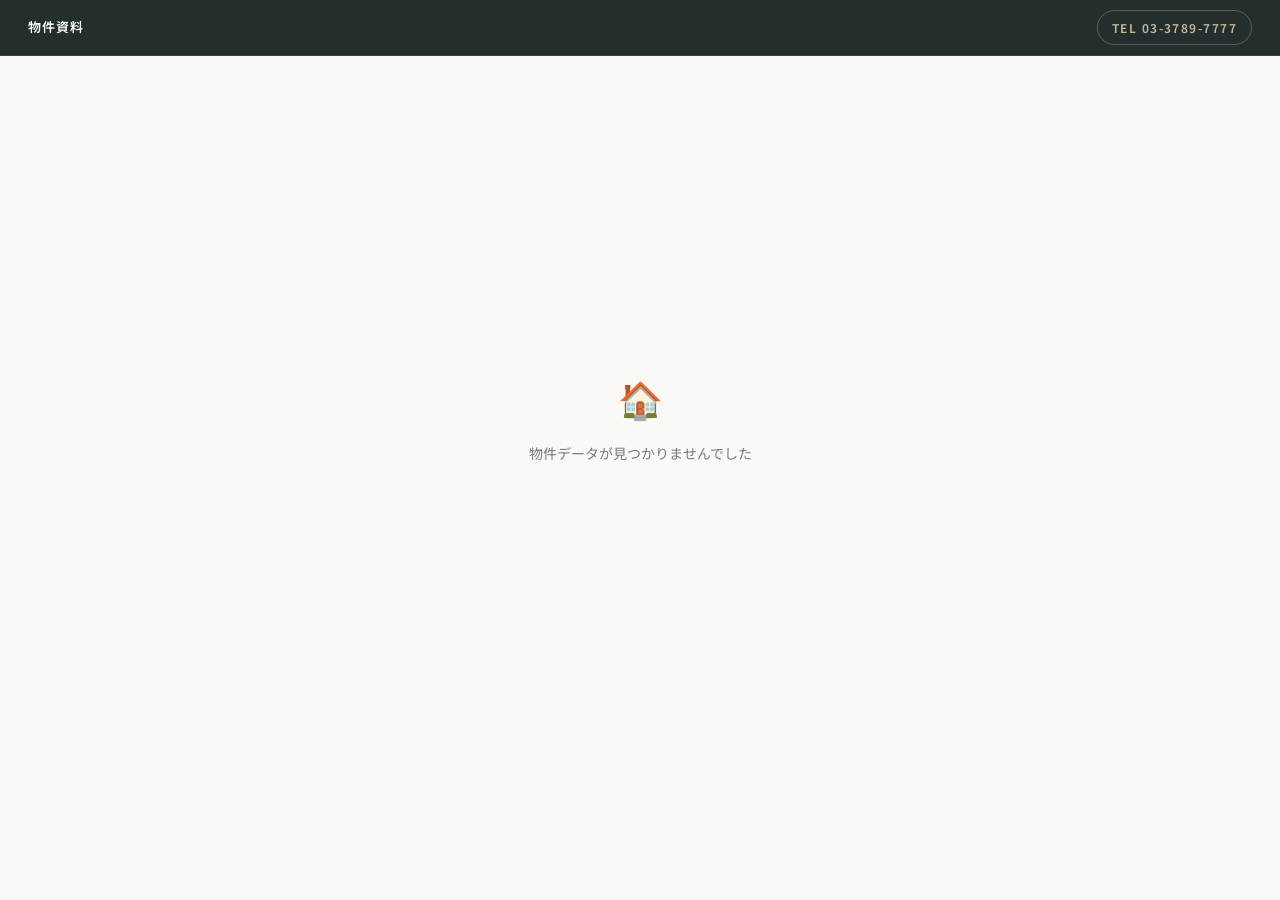
==== property.html @ 70cd2503 "update" ====
<!DOCTYPE html>
<html lang="ja">
<head>
<meta charset="UTF-8">
<meta name="viewport" content="width=device-width, initial-scale=1.0">
<title>物件資料</title>
<link href="https://fonts.googleapis.com/css2?family=Noto+Sans+JP:wght@400;500;600;700&display=swap" rel="stylesheet">
<style>
*{box-sizing:border-box;margin:0;padding:0}
:root{
  --dark:#162221;
  --dark2:#1c2b2a;
  --green:#7eb8a0;
  --green-dim:#5a9a82;
  --gold:#c8b89a;
  --gold2:#e8d8bc;
  --text:#1a1a1a;
  --gray:#7a7a7a;
  --light:#f4f2ec;
  --border:#e5e1d8;
  --white:#ffffff;
  --shadow:0 12px 40px rgba(22,34,33,0.08);
  --fs-base:18px;
  --fs-body:18px;
  --fs-sm:16px;
  --fs-label:15px;
  --fs-hero-eyebrow:13px;
  --fs-hero-company:13px;
  --fs-hero-name:clamp(30px,5.5vw,50px);
  --fs-section-eyebrow:15px;
  --fs-section-title:clamp(24px,3vw,30px);
  --fs-reason-title:20px;
  --fs-reason-desc:18px;
  --fs-madori-spec:24px;
  --fs-madori-desc:18px;
}
body{background:#faf9f6;font-family:'Noto Sans JP','Hiragino Sans','Yu Gothic UI','Meiryo',sans-serif;color:var(--text);font-size:var(--fs-base);line-height:1.75;-webkit-font-smoothing:antialiased}

/* ===== ヘッダー ===== */
#site-header{position:sticky;top:0;z-index:100;background:rgba(22,34,33,0.94);backdrop-filter:blur(14px);border-bottom:1px solid rgba(126,184,160,0.18);padding:0 28px;height:56px;display:flex;align-items:center;justify-content:space-between}
.header-company{font-size:10px;color:#fff;letter-spacing:0.18em;font-weight:500;text-transform:uppercase}
.header-title{font-size:13px;font-weight:600;letter-spacing:0.08em;color:#fff;white-space:nowrap;overflow:hidden;text-overflow:ellipsis;max-width:55%}
.header-tel{font-size:12px;font-weight:600;color:var(--gold);letter-spacing:0.12em;text-decoration:none;border:1px solid rgba(200,184,154,0.35);padding:6px 14px;border-radius:20px;transition:all 0.25s}
.header-tel:hover{color:var(--gold2);border-color:var(--gold);background:rgba(200,184,154,0.08)}

/* ===== ローディング ===== */
#loading{min-height:100vh;display:flex;flex-direction:column;align-items:center;justify-content:center;gap:16px;background:var(--dark)}
.loading-row{display:flex;gap:8px}
.loading-dot{width:8px;height:8px;border-radius:50%;background:var(--green);animation:ld 1.2s ease-in-out infinite}
.loading-dot:nth-child(2){animation-delay:0.2s}
.loading-dot:nth-child(3){animation-delay:0.4s}
@keyframes ld{0%,80%,100%{transform:scale(0.6);opacity:0.4}40%{transform:scale(1);opacity:1}}
.loading-text{font-size:13px;color:rgba(255,255,255,0.5);letter-spacing:0.14em}
#error-msg{display:none;min-height:80vh;align-items:center;justify-content:center;flex-direction:column;gap:12px;color:var(--gray);font-size:14px}
#content{display:none}

/* ===== アニメーション ===== */
.fade-in{opacity:0;transform:translateY(24px);transition:opacity 0.7s ease,transform 0.7s ease}
.fade-in.visible{opacity:1;transform:translateY(0)}

/* ===== ヒーロー ===== */
.hero{color:#fff;padding:0;position:relative;overflow:hidden;background:linear-gradient(135deg,var(--dark) 0%,var(--dark2) 100%);background-size:cover;background-position:center;min-height:360px;display:flex;align-items:flex-end}
.hero-inner{width:100%;max-width:880px;margin:0 auto;padding:44px 28px 36px;position:relative;z-index:1}
.hero::after{content:'';position:absolute;inset:0;background:linear-gradient(to top,rgba(22,34,33,0.15),transparent 40%);pointer-events:none}
.hero-eyebrow,.section-eyebrow,.cta-eyebrow,.reason-icon,.reason-label{display:none!important}
.hero-company{font-size:var(--fs-hero-company);color:#fff;letter-spacing:0.1em;margin-bottom:10px}
.hero-name{font-size:calc(var(--fs-hero-name) - 2px);font-weight:700;letter-spacing:0.04em;line-height:1.25;margin-bottom:6px;text-shadow:0 2px 24px rgba(0,0,0,0.25)}
.hero-room{font-size:calc(var(--fs-hero-name) - 2px);color:#fff;letter-spacing:0.04em;font-weight:500;margin-bottom:18px;display:flex;align-items:center;gap:12px;flex-wrap:wrap}
.hero-sep{color:#fff;opacity:1;font-weight:400}
.hero-price-wrap{margin-bottom:0;padding-top:14px;border-top:1px solid rgba(255,255,255,0.12)}
.hero-price-label{font-size:var(--fs-label);color:#fff;letter-spacing:0.12em;margin-bottom:4px;text-transform:uppercase;font-weight:500}
.hero-price{font-size:var(--fs-hero-name);font-weight:700;color:#fff;letter-spacing:0.02em;line-height:1.25}
.hero-price-suffix{font-size:0.55em;font-weight:500;margin-left:6px;color:#fff;opacity:1}
.hero-tags{display:none!important}

/* ===== セクション共通 ===== */
.section{padding:44px 28px;max-width:840px;margin:0 auto}
.section-full{padding:0;max-width:100%;margin:0}
.section-eyebrow{font-size:var(--fs-section-eyebrow);font-weight:500;color:#fff;letter-spacing:0.16em;margin-bottom:6px;text-transform:uppercase}
.section-title{font-size:var(--fs-section-title);font-weight:700;letter-spacing:0.04em;margin-bottom:20px;color:var(--dark);position:relative;padding-bottom:6px;line-height:1.35}
.section-title::after{content:'';position:absolute;bottom:0;left:0;width:48px;height:2px;background:linear-gradient(90deg,var(--green),transparent);border-radius:1px}

/* ===== メインビジュアル ===== */
#visual-section{padding:32px 28px 0;background:#faf9f6}
.visual-wrap{display:grid;grid-template-columns:1.6fr 1fr;gap:4px;height:460px;max-width:960px;margin:0 auto;border-radius:16px;overflow:hidden;box-shadow:var(--shadow)}
.visual-main{position:relative;overflow:hidden;background:var(--dark)}
.visual-main img,.visual-sub-img img{width:100%;height:100%;object-fit:cover;display:block;transition:transform 1s ease}
.visual-main:hover img,.visual-sub-img:hover img{transform:scale(1.04)}
.visual-sub{display:flex;flex-direction:column;gap:4px}
.visual-sub-img{flex:1;position:relative;overflow:hidden;background:var(--dark)}
.visual-label{position:absolute;bottom:12px;left:14px;font-size:var(--fs-label);color:#fff;letter-spacing:0.1em;background:rgba(22,34,33,0.55);padding:4px 12px;border-radius:20px;backdrop-filter:blur(6px)}

/* ===== おすすめポイント ===== */
#reason-section{background:var(--dark);margin-top:20px}
#reason-section .section{max-width:900px;padding:28px 28px 32px}
#reason-section .section-title{margin-bottom:10px;padding-bottom:3px;color:#fff;line-height:1.3}
.reason-grid{display:grid;grid-template-columns:repeat(3,1fr);gap:10px}
.reason-card{text-align:left;padding:14px 16px;border:1px solid rgba(126,184,160,0.15);border-radius:16px;background:rgba(255,255,255,0.03);transition:border-color 0.3s,transform 0.3s,box-shadow 0.3s}
.reason-card:hover{border-color:rgba(126,184,160,0.45);transform:translateY(-6px);box-shadow:0 16px 40px rgba(0,0,0,0.2)}
.reason-title{font-size:var(--fs-reason-title);font-weight:700;color:#fff;letter-spacing:0.03em;margin-bottom:6px;line-height:1.45}
.reason-desc{font-size:var(--fs-reason-desc);color:#fff;line-height:1.65}

/* ===== 間取り ===== */
.madori-wrap{display:flex;gap:32px;align-items:flex-start;flex-wrap:wrap}
.madori-img{flex:1;min-width:260px;border-radius:14px;overflow:hidden;border:1px solid var(--border);background:#fff;box-shadow:var(--shadow)}
.madori-img img{width:100%;display:block}
.madori-info{flex:1;min-width:220px;padding-top:8px}
.madori-spec{font-size:var(--fs-madori-spec);font-weight:600;letter-spacing:0.06em;margin-bottom:16px;color:var(--dark)}
.madori-desc{font-size:var(--fs-madori-desc);line-height:1.85;color:#555}

/* ===== ギャラリー ===== */
#gallery-section{max-width:100%;padding:44px 28px;background:#fff}
#gallery-section .inner{max-width:920px;margin:0 auto}
.slider-wrap{position:relative;width:100%;aspect-ratio:16/9;border-radius:16px;overflow:hidden;background:#111;user-select:none;box-shadow:var(--shadow)}
.slider-track{display:flex;height:100%;transition:transform 0.45s cubic-bezier(0.25,0.46,0.45,0.94)}
.slider-slide{flex:0 0 100%;height:100%;position:relative}
.slider-slide img{width:100%;height:100%;object-fit:cover;display:block}
.slider-cap{position:absolute;bottom:0;left:0;right:0;padding:24px 28px 20px;background:linear-gradient(to top,rgba(22,34,33,0.7),transparent);color:#fff;pointer-events:none}
.slider-label{font-size:var(--fs-label);color:rgba(255,255,255,0.9);letter-spacing:0.1em;text-transform:uppercase;font-weight:500}
.slider-btn{position:absolute;top:50%;transform:translateY(-50%);width:44px;height:44px;border-radius:50%;background:rgba(255,255,255,0.75);backdrop-filter:blur(8px);border:none;color:var(--dark);font-size:18px;cursor:pointer;display:flex;align-items:center;justify-content:center;z-index:10;padding:0;transition:all 0.25s;box-shadow:0 4px 16px rgba(0,0,0,0.15)}
.slider-btn:hover{background:#fff;transform:translateY(-50%) scale(1.06)}
.slider-btn.prev{left:16px}
.slider-btn.next{right:16px}
.slider-dots{display:flex;justify-content:center;gap:8px;margin-top:16px}
.slider-dot{width:7px;height:7px;border-radius:50%;background:var(--border);border:none;cursor:pointer;padding:0;transition:all 0.25s}
.slider-dot.active{background:var(--dark);transform:scale(1.35)}

/* ===== 交通 ===== */
.access-intro{font-size:var(--fs-body);line-height:1.85;color:#444;margin-bottom:24px;padding:20px 22px;background:var(--light);border-radius:12px;border-left:3px solid var(--green)}
.access-list{list-style:none;display:flex;flex-direction:column;gap:10px;margin-bottom:28px}
.access-list li{display:flex;align-items:center;gap:14px;font-size:var(--fs-body);padding:16px 20px;background:#fff;border-radius:12px;border:1px solid var(--border);box-shadow:0 2px 8px rgba(0,0,0,0.03)}
.access-dot{width:7px;height:7px;border-radius:50%;background:var(--green);flex-shrink:0;box-shadow:0 0 0 3px rgba(126,184,160,0.2)}
.access-list li strong{font-weight:700;color:var(--dark);min-width:120px}
.access-walk{font-weight:700;font-size:calc(var(--fs-body) + 1px);color:var(--dark);flex-shrink:0}
.map-container{width:100%;aspect-ratio:16/10;border-radius:14px;overflow:hidden;border:1px solid var(--border);box-shadow:var(--shadow)}
.map-container iframe{width:100%;height:100%;border:0;display:block}

/* ===== リノベ ===== */
.reno-hero{background:linear-gradient(135deg,var(--dark),var(--dark2));border-radius:16px;padding:32px 36px;margin-bottom:28px;color:#fff}
.reno-hero-text{font-size:19px;font-weight:300;letter-spacing:0.06em;line-height:1.85}
.reno-hero-text em{color:#fff;font-style:normal;font-weight:600}
.equip-list{display:grid;grid-template-columns:1fr 1fr;gap:0;border:1px solid var(--border);border-radius:12px;overflow:hidden;background:#fff;box-shadow:0 2px 12px rgba(0,0,0,0.04)}
.equip-item{font-size:var(--fs-body);padding:13px 16px;border-bottom:1px solid var(--border);display:flex;align-items:center;gap:10px}
.equip-item:nth-child(odd){border-right:1px solid var(--border)}
.equip-item::before{content:'';width:4px;height:4px;border-radius:50%;background:var(--green);flex-shrink:0}

/* ===== 物件概要 ===== */
.spec-table{width:100%;border-collapse:collapse;border-radius:12px;overflow:hidden;border:1px solid var(--border);background:#fff;box-shadow:0 2px 12px rgba(0,0,0,0.04)}
.spec-table tr{border-bottom:1px solid var(--border)}
.spec-table tr:last-child{border-bottom:none}
.spec-table td{padding:15px 18px;font-size:calc(var(--fs-body) + 1px);vertical-align:top;line-height:1.7}
.spec-table td:first-child{font-weight:600;color:var(--gray);width:30%;background:var(--light);font-size:calc(var(--fs-sm) + 1px);letter-spacing:0.06em;white-space:nowrap}
.spec-highlight{font-size:inherit;font-weight:inherit;color:inherit}

/* ===== 費用 ===== */
.cost-hero{background:linear-gradient(135deg,var(--dark),var(--dark2));border-radius:16px;padding:36px;color:#fff;margin-bottom:20px;text-align:center}
.cost-hero-label{font-size:var(--fs-label);color:#fff;letter-spacing:0.12em;margin-bottom:12px;font-weight:500;text-transform:uppercase}
.cost-hero-value{font-size:clamp(40px,9vw,64px);font-weight:700;line-height:1}
.cost-grid{display:grid;grid-template-columns:1fr 1fr;gap:14px;margin-bottom:18px}
.cost-card{background:#fff;border-radius:12px;padding:16px 18px;border:1px solid var(--border);display:flex;align-items:baseline;flex-wrap:wrap;gap:0}
.cost-card-label{font-size:var(--fs-label);color:var(--gray);margin-bottom:0;letter-spacing:0.06em;flex-shrink:0;white-space:nowrap;font-weight:600}
.cost-card-label::after{content:'｜';margin:0 8px;color:rgba(0,0,0,0.22);font-weight:400}
.cost-card-value{font-size:28px;font-weight:700;color:var(--dark);line-height:1.2;flex:1;min-width:0}
.chart-wrap{background:#fff;border-radius:12px;padding:24px;border:1px solid var(--border)}
.chart-title{font-size:var(--fs-sm);color:var(--gray);margin-bottom:18px;letter-spacing:0.06em}
.bar-row{display:flex;align-items:center;gap:12px;margin-bottom:14px}
.bar-label{font-size:var(--fs-sm);width:56px;flex-shrink:0}
.bar-track{flex:1;height:6px;background:var(--border);border-radius:3px;overflow:hidden}
.bar-fill{height:100%;border-radius:3px;width:0%;transition:width 1.6s cubic-bezier(0.4,0,0.2,1)}
.bar-val{font-size:var(--fs-sm);color:var(--gray);width:80px;text-align:right;flex-shrink:0}
.cost-note{font-size:var(--fs-sm);color:var(--gray);line-height:1.85;padding:16px;background:var(--light);border-radius:10px;margin-top:16px}

/* ===== エリア・施設・スポット ===== */
.area-block{margin-bottom:32px;padding:24px;background:#fff;border-radius:12px;border:1px solid var(--border)}
.area-block-title{font-size:var(--fs-body);font-weight:700;margin-bottom:12px;padding-left:14px;border-left:3px solid var(--dark);color:var(--dark);letter-spacing:0.06em}
.area-text{font-size:var(--fs-body);line-height:1.85;color:#555}
.facility-grid{display:grid;grid-template-columns:1fr 1fr;gap:24px}
.facility-cat{font-size:var(--fs-label);font-weight:700;color:var(--gray);letter-spacing:0.12em;margin-bottom:12px;padding-bottom:8px;border-bottom:1px solid var(--border);text-transform:uppercase}
.facility-list{list-style:none;display:flex;flex-direction:column;gap:8px}
.facility-list li{font-size:var(--fs-body);line-height:1.7;color:#555;display:flex;align-items:baseline;gap:8px}
.facility-list li::before{content:'';width:4px;height:4px;border-radius:50%;background:var(--green);flex-shrink:0}
.spot-card{background:#fff;border-radius:12px;padding:24px;margin-bottom:14px;border:1px solid var(--border);box-shadow:0 2px 8px rgba(0,0,0,0.03)}
.spot-name{font-size:19px;font-weight:700;margin-bottom:8px;letter-spacing:0.04em;color:var(--dark)}
.spot-desc{font-size:var(--fs-body);line-height:1.85;color:#555}

/* ===== CTA ===== */
#cta-section{background:var(--dark);margin-top:20px}
#cta-section .section{max-width:680px;text-align:center;padding:48px 28px}
.cta-eyebrow{font-size:var(--fs-section-eyebrow);font-weight:500;color:#fff;letter-spacing:0.18em;margin-bottom:16px;text-transform:uppercase}
.cta-title{font-size:clamp(24px,4vw,32px);font-weight:700;color:#fff;letter-spacing:0.04em;margin-bottom:10px;line-height:1.45}
.cta-sub{font-size:var(--fs-body);color:rgba(255,255,255,0.55);line-height:1.85;margin-bottom:28px}
.cta-btn{display:inline-flex;flex-direction:column;align-items:center;gap:4px;background:var(--gold);color:var(--dark);border-radius:60px;padding:22px 52px;text-decoration:none;transition:all 0.3s;box-shadow:0 8px 32px rgba(200,184,154,0.25)}
.cta-btn:hover{background:var(--gold2);transform:translateY(-3px);box-shadow:0 14px 40px rgba(200,184,154,0.35)}
.cta-btn-label{font-size:var(--fs-label);letter-spacing:0.12em;font-weight:600}
.cta-btn-tel{font-size:clamp(30px,6vw,40px);font-weight:700;letter-spacing:0.06em;line-height:1.1}
.cta-btn-sub{font-size:var(--fs-sm);letter-spacing:0.06em;opacity:0.65}
.cta-note{font-size:var(--fs-sm);color:rgba(255,255,255,0.35);margin-top:24px}

/* ===== フッター ===== */
.footer{background:var(--dark);color:#fff;padding:36px 28px;text-align:center;border-top:1px solid rgba(126,184,160,0.15)}
.footer-company{font-size:var(--fs-body);font-weight:600;letter-spacing:0.12em;margin-bottom:6px}
.footer-sub{font-size:var(--fs-label);font-weight:500;color:#fff;letter-spacing:0.16em;margin-bottom:20px}
.footer-note{font-size:var(--fs-sm);color:rgba(255,255,255,0.35);line-height:1.95;max-width:560px;margin:0 auto}

/* ===== 固定CTA ===== */
#fixed-cta{display:none;position:fixed;bottom:0;left:0;right:0;background:var(--gold);z-index:200;padding:14px 20px;justify-content:center;box-shadow:0 -4px 24px rgba(0,0,0,0.12)}
#fixed-cta a{color:var(--dark);text-decoration:none;font-weight:700;font-size:var(--fs-body);letter-spacing:0.04em}

/* ===== レスポンシブ ===== */
html{overflow-x:hidden}
img,video,iframe{max-width:100%}

/* タブレット */
@media(max-width:900px){
  .visual-wrap{grid-template-columns:1fr 1fr;height:380px}
  .visual-sub{flex-direction:column}
  .reason-grid{grid-template-columns:repeat(2,1fr)}
  .reason-grid .reason-card:last-child:nth-child(odd){grid-column:1/-1;max-width:none;width:100%}
  #reason-section .section{padding:28px 24px}
  .madori-wrap{gap:24px}
  .madori-img,.madori-info{min-width:100%;flex:1 1 100%}
}

/* スマートフォン — 可読性最優先（本文20px / ALQ説明19px） */
@media(max-width:640px){
  :root{
    --fs-base:20px;
    --fs-body:20px;
    --fs-sm:18px;
    --fs-label:17px;
    --fs-hero-eyebrow:17px;
    --fs-hero-company:16px;
    --fs-hero-name:clamp(30px,8vw,38px);
    --fs-section-eyebrow:17px;
    --fs-section-title:27px;
    --fs-reason-title:22px;
    --fs-reason-desc:19px;
    --fs-madori-spec:25px;
    --fs-madori-desc:20px;
  }
  body{padding-bottom:60px;line-height:1.65}
  #site-header{padding:0 12px;height:52px;gap:6px}
  .header-company{display:none}
  .header-title{flex:1;min-width:0;max-width:none;font-size:15px;letter-spacing:0.02em}
  .header-tel{flex-shrink:0;font-size:14px;padding:5px 10px;letter-spacing:0.02em;white-space:nowrap}

  .hero{min-height:280px;background-position:65% center}
  .hero-inner{padding:28px 16px 24px}
  .hero-company{margin-bottom:6px;letter-spacing:0.06em}
  .hero-name{margin-bottom:4px;letter-spacing:0.02em;line-height:1.3}
  .hero-room{margin-bottom:10px;letter-spacing:0.02em;gap:8px;font-weight:500}
  .hero-price-wrap{padding-top:10px}
  .hero-price-label{letter-spacing:0.08em;margin-bottom:0}

  .section{padding:26px 16px}
  .section-title{margin-bottom:12px;letter-spacing:0.04em;padding-bottom:3px}

  #visual-section{padding:18px 14px 0}
  .visual-wrap{grid-template-columns:1fr;height:auto;border-radius:12px}
  .visual-main{aspect-ratio:4/3;height:auto}
  .visual-sub{flex-direction:row;height:110px}
  .visual-label{letter-spacing:0.06em;padding:4px 10px;bottom:8px;left:10px}
  .visual-main:hover img,.visual-sub-img:hover img{transform:none}

  #reason-section{margin-top:12px}
  #reason-section .section{padding:18px 16px 22px}
  #reason-section .section-title{margin-bottom:6px;padding-bottom:2px}
  .reason-grid{grid-template-columns:1fr;gap:5px}
  .reason-grid .reason-card:last-child:nth-child(odd){max-width:none}
  .reason-card{padding:11px 13px;border-radius:10px}
  .reason-card:hover{transform:none}
  .reason-title{margin-bottom:3px;line-height:1.35}
  .reason-desc{line-height:1.55}

  #madori-section .section-title{margin-bottom:12px}
  .madori-wrap{gap:14px}
  .madori-info{padding-top:0}
  .madori-spec{margin-bottom:8px}
  .madori-desc{line-height:1.55}

  #gallery-section{padding:26px 16px}
  #gallery-section .section-title{margin-bottom:12px}
  .slider-wrap{border-radius:12px;aspect-ratio:4/3}
  .slider-label{letter-spacing:0.08em}
  .slider-btn{width:40px;height:40px;font-size:17px}
  .slider-btn.prev{left:8px}
  .slider-btn.next{right:8px}
  .slider-cap{padding:12px 14px 10px}
  .slider-dots{margin-top:10px;gap:6px}

  #access-section .section-title{margin-bottom:12px}
  .access-intro{padding:12px 14px;line-height:1.55;margin-bottom:12px}
  .access-list{gap:5px;margin-bottom:16px}
  .access-list li{flex-direction:column;align-items:flex-start;gap:2px;padding:9px 12px;line-height:1.45}
  .access-list li strong{min-width:0;line-height:1.35}
  .access-walk{line-height:1.3}
  .map-container{aspect-ratio:4/3;border-radius:12px}

  #reno-section .section-title{margin-bottom:12px}
  .reno-hero{padding:16px 14px;border-radius:10px;margin-bottom:14px}
  .reno-hero-text{font-size:19px;line-height:1.55}
  .equip-list{grid-template-columns:1fr}
  .equip-item{padding:11px 14px;line-height:1.45}
  .equip-item:nth-child(odd){border-right:none}

  .spec-table{display:block;border:1px solid var(--border);border-radius:12px;overflow:hidden;background:#fff;box-shadow:none;padding:2px 0}
  .spec-table tbody{display:block}
  .spec-table tr{display:block;border:none;margin:0;border-radius:0;box-shadow:none;background:transparent}
  .spec-table td{display:block;width:100%!important;padding:0;white-space:normal;line-height:1.45}
  .spec-table td:first-child{background:transparent;border:none;padding:6px 16px 0;font-weight:600;color:var(--gray);letter-spacing:0.02em;font-size:calc(var(--fs-sm) + 1px)}
  .spec-table td:last-child{padding:0 16px 6px;color:var(--dark);font-size:calc(var(--fs-body) + 1px)}
  .spec-table tr:first-child td:first-child{padding-top:8px}
  .spec-table tr:last-child td:last-child{padding-bottom:8px}
  #spec-section.section{padding-top:24px;padding-bottom:24px}
  #spec-section .section-title{margin-bottom:12px}

  #cost-section .section-title{margin-bottom:12px}
  .cost-hero{padding:22px 16px;border-radius:10px;margin-bottom:12px}
  .cost-hero-label{letter-spacing:0.08em;margin-bottom:8px}
  .cost-grid{grid-template-columns:1fr;gap:6px;margin-bottom:12px}
  .cost-card{padding:11px 14px;align-items:baseline}
  .cost-card-label{font-size:var(--fs-label);line-height:1.35}
  .cost-card-label::after{margin:0 6px}
  .cost-card-value{font-size:28px;line-height:1.2}
  .chart-wrap{padding:14px}
  .chart-title{margin-bottom:10px;line-height:1.45}
  .bar-row{flex-wrap:wrap;gap:6px;margin-bottom:10px}
  .bar-label{width:100%}
  .bar-val{width:auto;text-align:left}
  .bar-track{flex:1 1 100%;order:3}
  .cost-note{line-height:1.55;padding:12px;margin-top:10px}

  .area-block{padding:14px;margin-bottom:8px;border-radius:10px}
  .area-block-title{margin-bottom:5px;padding-left:12px;line-height:1.35}
  .area-text{line-height:1.55}
  #area-section.section,#facility-section.section,#spot-section.section{padding-top:24px;padding-bottom:24px}
  #area-section .section-title,#facility-section .section-title,#spot-section .section-title{margin-bottom:10px;padding-bottom:2px}
  #facility-section.section{padding-top:20px;padding-bottom:20px}
  #facility-section .section-title{margin-bottom:8px;padding-bottom:2px}
  .facility-grid{grid-template-columns:1fr;gap:6px}
  .facility-cat{margin-bottom:2px;padding-bottom:2px;letter-spacing:0.06em;line-height:1.25;font-size:calc(var(--fs-label) - 1px)}
  .facility-list{gap:1px}
  .facility-list li{line-height:1.35;gap:5px;padding:1px 0}
  .facility-list li::before{width:3px;height:3px}
  .spot-card{padding:13px;margin-bottom:6px;border-radius:10px}
  .spot-name{font-size:20px;margin-bottom:3px;line-height:1.3}
  .spot-desc{line-height:1.55}

  #cta-section{margin-top:12px}
  #cta-section .section{padding:28px 16px}
  .cta-eyebrow{letter-spacing:0.14em}
  .cta-title{font-size:clamp(26px,6.5vw,32px);margin-bottom:8px;line-height:1.35}
  .cta-sub{margin-bottom:18px;line-height:1.55}
  .cta-btn{width:100%;max-width:320px;padding:16px 20px;border-radius:48px;gap:2px}
  .cta-btn-label{letter-spacing:0.12em}
  .cta-btn-tel{font-size:clamp(34px,8.5vw,40px)}
  .cta-note{line-height:1.55;margin-top:14px}

  .footer{padding:28px 16px}
  .footer-company{margin-bottom:4px}
  .footer-note{line-height:1.55}

  #fixed-cta{display:flex;padding:14px 12px}
  #fixed-cta a{letter-spacing:0.02em;white-space:nowrap}
}

/* 小型スマートフォン — 文字は縮小せずレイアウトのみ調整 */
@media(max-width:380px){
  .header-tel{font-size:13px;padding:5px 8px}
  .visual-sub{height:100px}
}
</style>
</head>
<body>

<div id="site-header">
  <div class="header-title" id="header-title">物件資料</div>
  <a class="header-tel" href="tel:0337897777">TEL 03-3789-7777</a>
</div>

<div id="loading">
  <div class="loading-row">
    <div class="loading-dot"></div>
    <div class="loading-dot"></div>
    <div class="loading-dot"></div>
  </div>
  <div class="loading-text">読み込み中…</div>
</div>

<div id="error-msg">
  <div style="font-size:36px">🏠</div>
  <div>物件データが見つかりませんでした</div>
</div>

<div id="content"></div>

<!-- 固定CTAバー（モバイル用） -->
<div id="fixed-cta">
  <a href="tel:0337897777">📞 お問い合わせ・内見予約：03-3789-7777</a>
</div>

<script src="js/property-name-fix.js"></script>
<script src="js/lp-render.js"></script>
<script>
var SUPABASE_URL='https://bypticegujbxgvcctkju.supabase.co';
var SUPABASE_ANON='eyJhbGciOiJIUzI1NiIsInR5cCI6IkpXVCJ9.eyJpc3MiOiJzdXBhYmFzZSIsInJlZiI6ImJ5cHRpY2VndWpieGd2Y2N0a2p1Iiwicm9sZSI6ImFub24iLCJpYXQiOjE3ODE0NzA3OTUsImV4cCI6MjA5NzA0Njc5NX0.4fzXRVUYKzkDDmOzEiq3PP0Wk8ZujdD7AJAYivnWgbc';
var TABLE_PROPERTIES='tkms-mansion-properties';

async function load(){
  var id=new URLSearchParams(location.search).get('id');
  if(!id){showError();return;}
  try{
    var r=await fetch(SUPABASE_URL+'/rest/v1/'+TABLE_PROPERTIES+'?id=eq.'+id+'&select=*',{
      headers:{'apikey':SUPABASE_ANON,'Authorization':'Bearer '+SUPABASE_ANON}
    });
    var data=await r.json();
    if(!data||!data[0]){showError();return;}
    var prop=data[0];
    var displayName=prop.name||'物件資料';
    if(window.LPRender&&LPRender.cleanDisplayName) displayName=LPRender.cleanDisplayName(displayName);
    document.title=displayName+' — 東京マンション株式会社';
    document.getElementById('header-title').textContent=displayName;
    var html='';
    if(prop.property_data&&prop.property_data.info){
      html=LPRender.renderProperty(prop.property_data);
    } else if(prop.html_content){
      html=prop.html_content;
    } else {
      showError(); return;
    }
    document.getElementById('content').innerHTML=html;
    document.getElementById('loading').style.display='none';
    document.getElementById('content').style.display='block';
    setTimeout(initAll,60);
  }catch(e){console.error(e);showError();}
}

function showError(){
  document.getElementById('loading').style.display='none';
  document.getElementById('error-msg').style.display='flex';
}

function initAll(){
  document.querySelectorAll('.hero-tags,.hero-eyebrow,.section-eyebrow,.cta-eyebrow,.reason-icon,.reason-label,.footer-sub').forEach(function(el){el.remove();});
  initFadeIn();
  initSlider();
  initCostObserver();
}

function initFadeIn(){
  var els=document.querySelectorAll('.fade-in');
  var obs=new IntersectionObserver(function(entries){
    entries.forEach(function(e){if(e.isIntersecting){e.target.classList.add('visible');obs.unobserve(e.target);}});
  },{threshold:0.08});
  els.forEach(function(el){obs.observe(el);});
}

function initCostObserver(){
  var s=document.getElementById('cost-section');
  if(!s)return;
  var obs=new IntersectionObserver(function(entries){
    if(entries[0].isIntersecting){obs.disconnect();setTimeout(animateCost,300);}
  },{threshold:0.15});
  obs.observe(s);
}

function animateCost(){
  document.querySelectorAll('[data-cu]').forEach(function(el){
    var target=parseInt(el.getAttribute('data-cu'));
    var sf=el.getAttribute('data-sf')||'';
    var s=0,dur=1600,step=16;
    var tm=setInterval(function(){
      s+=target/(dur/step);
      if(s>=target){s=target;clearInterval(tm);}
      el.textContent=Math.floor(s).toLocaleString()+sf;
    },step);
  });
  document.querySelectorAll('.bar-fill').forEach(function(el){
    setTimeout(function(){el.style.width=el.getAttribute('data-w')+'%';},400);
  });
}

function initSlider(){
  var section=document.getElementById('gallery-section');
  if(!section)return;
  var wrap=section.querySelector('.slider-wrap');
  if(wrap){setupSlider(wrap);return;}

  var items=[];
  section.querySelectorAll('img').forEach(function(img){
    if(!img.src||img.src===window.location.href)return;
    var card=img.closest('[class]');
    var label='';
    if(card){var lel=card.querySelector('.slider-label,.gallery-label,.photo-label');if(lel)label=lel.textContent.trim();}
    items.push({src:img.src,label:label});
  });
  if(!items.length)return;

  var wrap=document.createElement('div');
  wrap.className='slider-wrap';
  var track=document.createElement('div');
  track.className='slider-track';
  items.forEach(function(item){
    var slide=document.createElement('div');
    slide.className='slider-slide';
    var img=document.createElement('img');
    img.src=item.src;img.alt=item.label;img.loading='lazy';
    slide.appendChild(img);
    if(item.label){
      var cap=document.createElement('div');
      cap.className='slider-cap';
      cap.innerHTML='<div class="slider-label">'+item.label+'</div>';
      slide.appendChild(cap);
    }
    track.appendChild(slide);
  });
  wrap.appendChild(track);

  var pb=document.createElement('button');pb.className='slider-btn prev';pb.innerHTML='&#8592;';
  var nb=document.createElement('button');nb.className='slider-btn next';nb.innerHTML='&#8594;';
  wrap.appendChild(pb);wrap.appendChild(nb);

  var dots=document.createElement('div');dots.className='slider-dots';
  items.forEach(function(_,i){var d=document.createElement('button');d.className='slider-dot'+(i===0?' active':'');dots.appendChild(d);});

  var inner=section.querySelector('.inner')||section;
  Array.from(inner.children).forEach(function(el){
    if(!el.classList.contains('section-eyebrow')&&!el.classList.contains('section-title'))el.remove();
  });
  inner.appendChild(wrap);
  inner.appendChild(dots);
  setupSlider(wrap);
}

function setupSlider(wrap){
  var track=wrap.querySelector('.slider-track');
  var slides=wrap.querySelectorAll('.slider-slide');
  var section=wrap.closest('.section,.section-full')||wrap.parentElement.parentElement;
  var dots=section?section.querySelectorAll('.slider-dot'):[];
  var pb=wrap.querySelector('.slider-btn.prev');
  var nb=wrap.querySelector('.slider-btn.next');
  if(!track||!slides.length)return;
  var cur=0,startX=0,dragging=false;
  function go(n){
    cur=(n+slides.length)%slides.length;
    track.style.transform='translateX(-'+(cur*100)+'%)';
    dots.forEach(function(d,i){d.classList.toggle('active',i===cur);});
  }
  if(slides.length<=1){if(pb)pb.style.display='none';if(nb)nb.style.display='none';}
  if(pb)pb.addEventListener('click',function(){go(cur-1);});
  if(nb)nb.addEventListener('click',function(){go(cur+1);});
  dots.forEach(function(d,i){d.addEventListener('click',function(){go(i);});});
  wrap.addEventListener('touchstart',function(e){startX=e.touches[0].clientX;dragging=true;},{passive:true});
  wrap.addEventListener('touchend',function(e){
    if(!dragging)return;dragging=false;
    var diff=startX-e.changedTouches[0].clientX;
    if(Math.abs(diff)>40)go(diff>0?cur+1:cur-1);
  });
  wrap.addEventListener('mousedown',function(e){startX=e.clientX;dragging=true;});
  wrap.addEventListener('mouseup',function(e){
    if(!dragging)return;dragging=false;
    var diff=startX-e.clientX;
    if(Math.abs(diff)>40)go(diff>0?cur+1:cur-1);
  });
  go(0);
}

load();
</script>
</body>
</html>
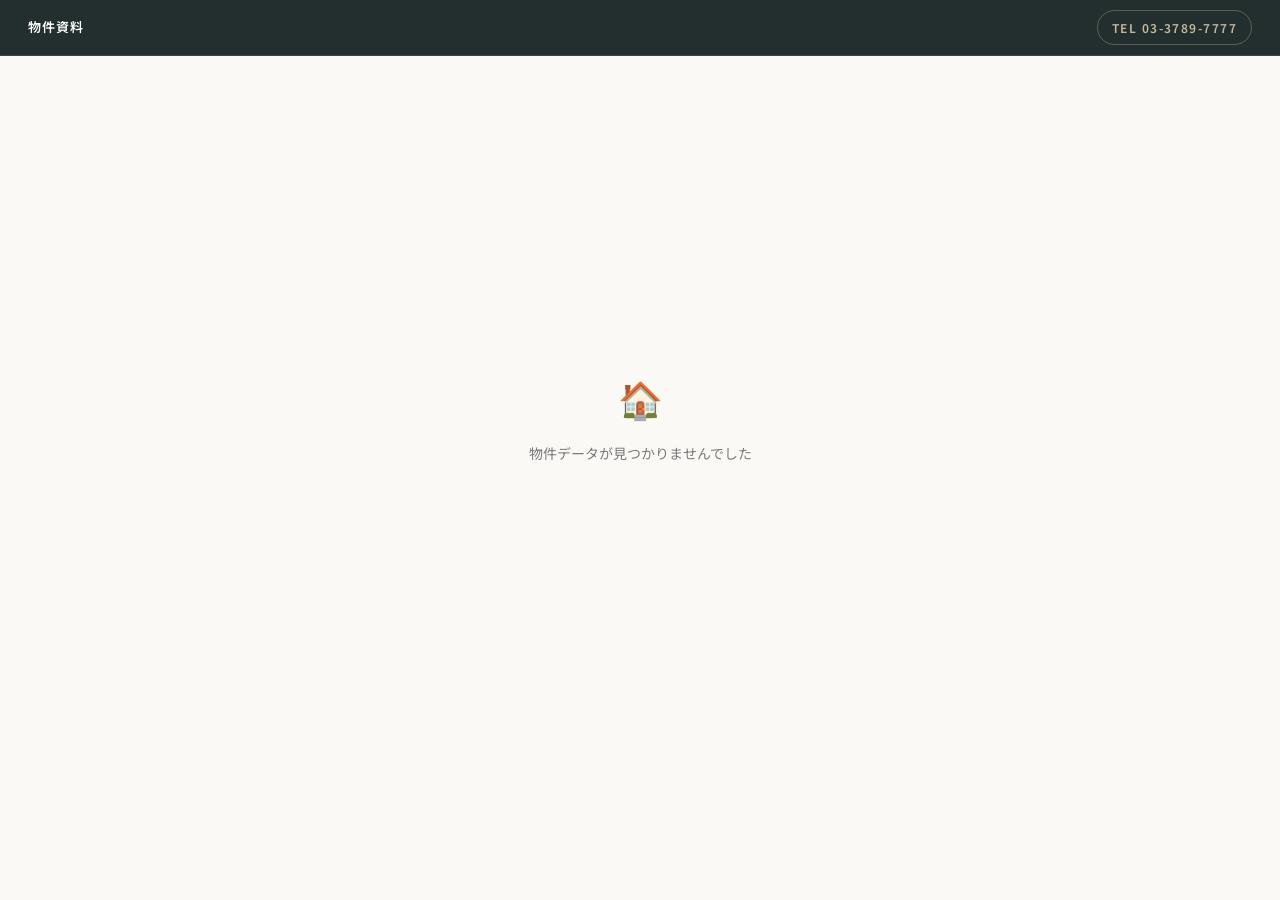
==== commit b30b50ab: "update" ====
--- a/property.html
+++ b/property.html
@@ -153,10 +153,10 @@
 .spec-highlight{font-size:inherit;font-weight:inherit;color:inherit}
 
 /* ===== 費用 ===== */
-.cost-hero{background:linear-gradient(135deg,var(--dark),var(--dark2));border-radius:16px;padding:36px;color:#fff;margin-bottom:20px;text-align:center}
+.cost-hero{background:linear-gradient(135deg,var(--dark),var(--dark2));border-radius:16px;padding:36px;color:#fff;margin-bottom:18px;text-align:center}
 .cost-hero-label{font-size:var(--fs-label);color:#fff;letter-spacing:0.12em;margin-bottom:12px;font-weight:500;text-transform:uppercase}
 .cost-hero-value{font-size:clamp(40px,9vw,64px);font-weight:700;line-height:1}
-.cost-grid{display:grid;grid-template-columns:1fr 1fr;gap:14px;margin-bottom:18px}
+.cost-grid{display:grid;grid-template-columns:1fr 1fr;gap:14px;margin-bottom:10px}
 .cost-card{background:#fff;border-radius:12px;padding:16px 18px;border:1px solid var(--border);display:flex;align-items:baseline;flex-wrap:wrap;gap:0}
 .cost-card-label{font-size:var(--fs-label);color:var(--gray);margin-bottom:0;letter-spacing:0.06em;flex-shrink:0;white-space:nowrap;font-weight:600}
 .cost-card-label::after{content:'｜';margin:0 8px;color:rgba(0,0,0,0.22);font-weight:400}
@@ -317,7 +317,7 @@
   #cost-section .section-title{margin-bottom:12px}
   .cost-hero{padding:22px 16px;border-radius:10px;margin-bottom:12px}
   .cost-hero-label{letter-spacing:0.08em;margin-bottom:8px}
-  .cost-grid{grid-template-columns:1fr;gap:6px;margin-bottom:12px}
+  .cost-grid{grid-template-columns:1fr;gap:6px;margin-bottom:8px}
   .cost-card{padding:11px 14px;align-items:baseline}
   .cost-card-label{font-size:var(--fs-label);line-height:1.35}
   .cost-card-label::after{margin:0 6px}
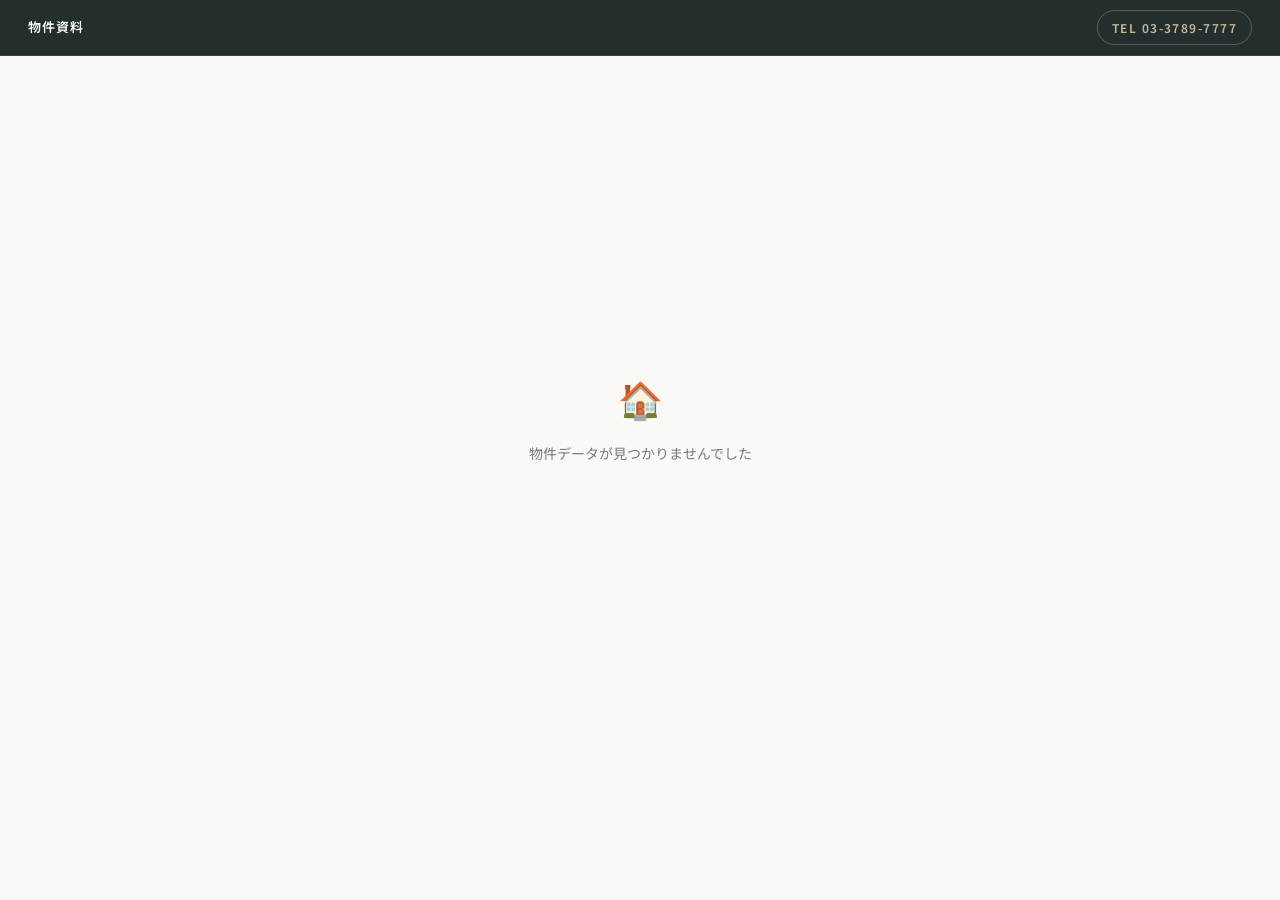
==== commit 2671bdf7: "update" ====
--- a/property.html
+++ b/property.html
@@ -158,7 +158,7 @@
 .cost-hero-value{font-size:clamp(40px,9vw,64px);font-weight:700;line-height:1}
 .cost-grid{display:grid;grid-template-columns:1fr 1fr;gap:14px;margin-bottom:10px}
 .cost-card{background:#fff;border-radius:12px;padding:16px 18px;border:1px solid var(--border);display:flex;align-items:baseline;flex-wrap:wrap;gap:0}
-.cost-card-label{font-size:var(--fs-label);color:var(--gray);margin-bottom:0;letter-spacing:0.06em;flex-shrink:0;white-space:nowrap;font-weight:600}
+.cost-card-label{font-size:calc(var(--fs-label) + 2px);color:var(--gray);margin-bottom:0;letter-spacing:0.06em;flex-shrink:0;white-space:nowrap;font-weight:600}
 .cost-card-label::after{content:'｜';margin:0 8px;color:rgba(0,0,0,0.22);font-weight:400}
 .cost-card-value{font-size:28px;font-weight:700;color:var(--dark);line-height:1.2;flex:1;min-width:0}
 .chart-wrap{background:#fff;border-radius:12px;padding:24px;border:1px solid var(--border)}
@@ -319,7 +319,7 @@
   .cost-hero-label{letter-spacing:0.08em;margin-bottom:8px}
   .cost-grid{grid-template-columns:1fr;gap:6px;margin-bottom:8px}
   .cost-card{padding:11px 14px;align-items:baseline}
-  .cost-card-label{font-size:var(--fs-label);line-height:1.35}
+  .cost-card-label{font-size:calc(var(--fs-label) + 2px);line-height:1.35}
   .cost-card-label::after{margin:0 6px}
   .cost-card-value{font-size:28px;line-height:1.2}
   .chart-wrap{padding:14px}
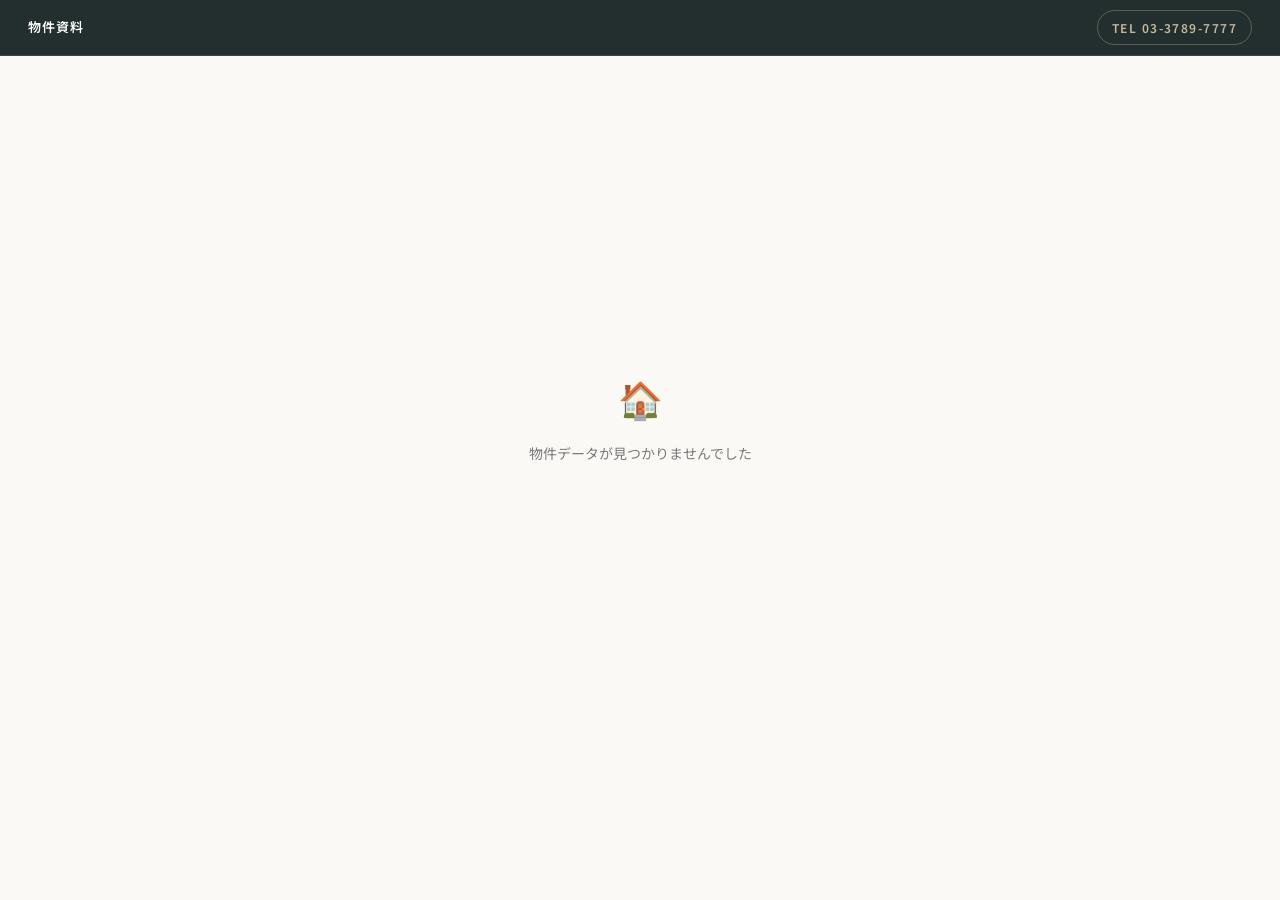
==== commit c1c6254e: "update" ====
--- a/property.html
+++ b/property.html
@@ -140,6 +140,7 @@
 .reno-hero-text{font-size:19px;font-weight:300;letter-spacing:0.06em;line-height:1.85}
 .reno-hero-text em{color:#fff;font-style:normal;font-weight:600}
 .equip-list{display:grid;grid-template-columns:1fr 1fr;gap:0;border:1px solid var(--border);border-radius:12px;overflow:hidden;background:#fff;box-shadow:0 2px 12px rgba(0,0,0,0.04)}
+.equip-note{font-size:var(--fs-body);padding:14px 18px;background:#fff;border:1px solid var(--border);border-radius:12px;color:#555;text-align:center;box-shadow:0 2px 12px rgba(0,0,0,0.04)}
 .equip-item{font-size:var(--fs-body);padding:13px 16px;border-bottom:1px solid var(--border);display:flex;align-items:center;gap:10px}
 .equip-item:nth-child(odd){border-right:1px solid var(--border)}
 .equip-item::before{content:'';width:4px;height:4px;border-radius:50%;background:var(--green);flex-shrink:0}
@@ -153,14 +154,13 @@
 .spec-highlight{font-size:inherit;font-weight:inherit;color:inherit}
 
 /* ===== 費用 ===== */
-.cost-hero{background:linear-gradient(135deg,var(--dark),var(--dark2));border-radius:16px;padding:36px;color:#fff;margin-bottom:18px;text-align:center}
-.cost-hero-label{font-size:var(--fs-label);color:#fff;letter-spacing:0.12em;margin-bottom:12px;font-weight:500;text-transform:uppercase}
-.cost-hero-value{font-size:clamp(40px,9vw,64px);font-weight:700;line-height:1}
-.cost-grid{display:grid;grid-template-columns:1fr 1fr;gap:14px;margin-bottom:10px}
-.cost-card{background:#fff;border-radius:12px;padding:16px 18px;border:1px solid var(--border);display:flex;align-items:baseline;flex-wrap:wrap;gap:0}
-.cost-card-label{font-size:calc(var(--fs-label) + 2px);color:var(--gray);margin-bottom:0;letter-spacing:0.06em;flex-shrink:0;white-space:nowrap;font-weight:600}
-.cost-card-label::after{content:'｜';margin:0 8px;color:rgba(0,0,0,0.22);font-weight:400}
-.cost-card-value{font-size:28px;font-weight:700;color:var(--dark);line-height:1.2;flex:1;min-width:0}
+.cost-hero{background:linear-gradient(135deg,var(--dark),var(--dark2));border-radius:16px;padding:24px 28px;color:#fff;margin-bottom:18px;display:flex;justify-content:space-between;align-items:baseline;gap:16px}
+.cost-hero-label{font-size:calc(var(--fs-label) + 2px);color:#fff;letter-spacing:0.08em;margin-bottom:0;font-weight:600;flex-shrink:0;text-align:left}
+.cost-hero-value{font-size:clamp(32px,7vw,48px);font-weight:700;line-height:1.1;text-align:right;flex-shrink:0;white-space:nowrap}
+.cost-grid{display:flex;flex-direction:column;gap:8px;margin-bottom:10px}
+.cost-card{background:#fff;border-radius:12px;padding:14px 18px;border:1px solid var(--border);display:flex;justify-content:space-between;align-items:baseline;gap:12px}
+.cost-card-label{font-size:calc(var(--fs-label) + 2px);color:var(--gray);margin-bottom:0;letter-spacing:0.06em;flex:1;min-width:0;text-align:left;font-weight:600;line-height:1.35}
+.cost-card-value{font-size:28px;font-weight:700;color:var(--dark);line-height:1.2;flex-shrink:0;text-align:right;white-space:nowrap}
 .chart-wrap{background:#fff;border-radius:12px;padding:24px;border:1px solid var(--border)}
 .chart-title{font-size:var(--fs-sm);color:var(--gray);margin-bottom:18px;letter-spacing:0.06em}
 .bar-row{display:flex;align-items:center;gap:12px;margin-bottom:14px}
@@ -300,7 +300,7 @@
   .reno-hero{padding:16px 14px;border-radius:10px;margin-bottom:14px}
   .reno-hero-text{font-size:19px;line-height:1.55}
   .equip-list{grid-template-columns:1fr}
-  .equip-item{padding:11px 14px;line-height:1.45}
+  .equip-note{padding:12px 14px;line-height:1.45}
   .equip-item:nth-child(odd){border-right:none}
 
   .spec-table{display:block;border:1px solid var(--border);border-radius:12px;overflow:hidden;background:#fff;box-shadow:none;padding:2px 0}
@@ -315,13 +315,13 @@
   #spec-section .section-title{margin-bottom:12px}
 
   #cost-section .section-title{margin-bottom:12px}
-  .cost-hero{padding:22px 16px;border-radius:10px;margin-bottom:12px}
-  .cost-hero-label{letter-spacing:0.08em;margin-bottom:8px}
-  .cost-grid{grid-template-columns:1fr;gap:6px;margin-bottom:8px}
-  .cost-card{padding:11px 14px;align-items:baseline}
-  .cost-card-label{font-size:calc(var(--fs-label) + 2px);line-height:1.35}
-  .cost-card-label::after{margin:0 6px}
-  .cost-card-value{font-size:28px;line-height:1.2}
+  .cost-hero{padding:16px 14px;border-radius:10px;margin-bottom:12px;gap:10px;align-items:center}
+  .cost-hero-label{letter-spacing:0.06em;line-height:1.35}
+  .cost-hero-value{font-size:clamp(30px,8vw,40px)}
+  .cost-grid{gap:6px;margin-bottom:8px}
+  .cost-card{padding:11px 14px;gap:10px;align-items:center}
+  .cost-card-label{line-height:1.35}
+  .cost-card-value{font-size:28px;line-height:1.15}
   .chart-wrap{padding:14px}
   .chart-title{margin-bottom:10px;line-height:1.45}
   .bar-row{flex-wrap:wrap;gap:6px;margin-bottom:10px}
@@ -465,7 +465,7 @@
 }
 
 function animateCost(){
-  document.querySelectorAll('[data-cu]').forEach(function(el){
+  document.querySelectorAll('#cost-section [data-cu]').forEach(function(el){
     var target=parseInt(el.getAttribute('data-cu'));
     var sf=el.getAttribute('data-sf')||'';
     var s=0,dur=1600,step=16;
